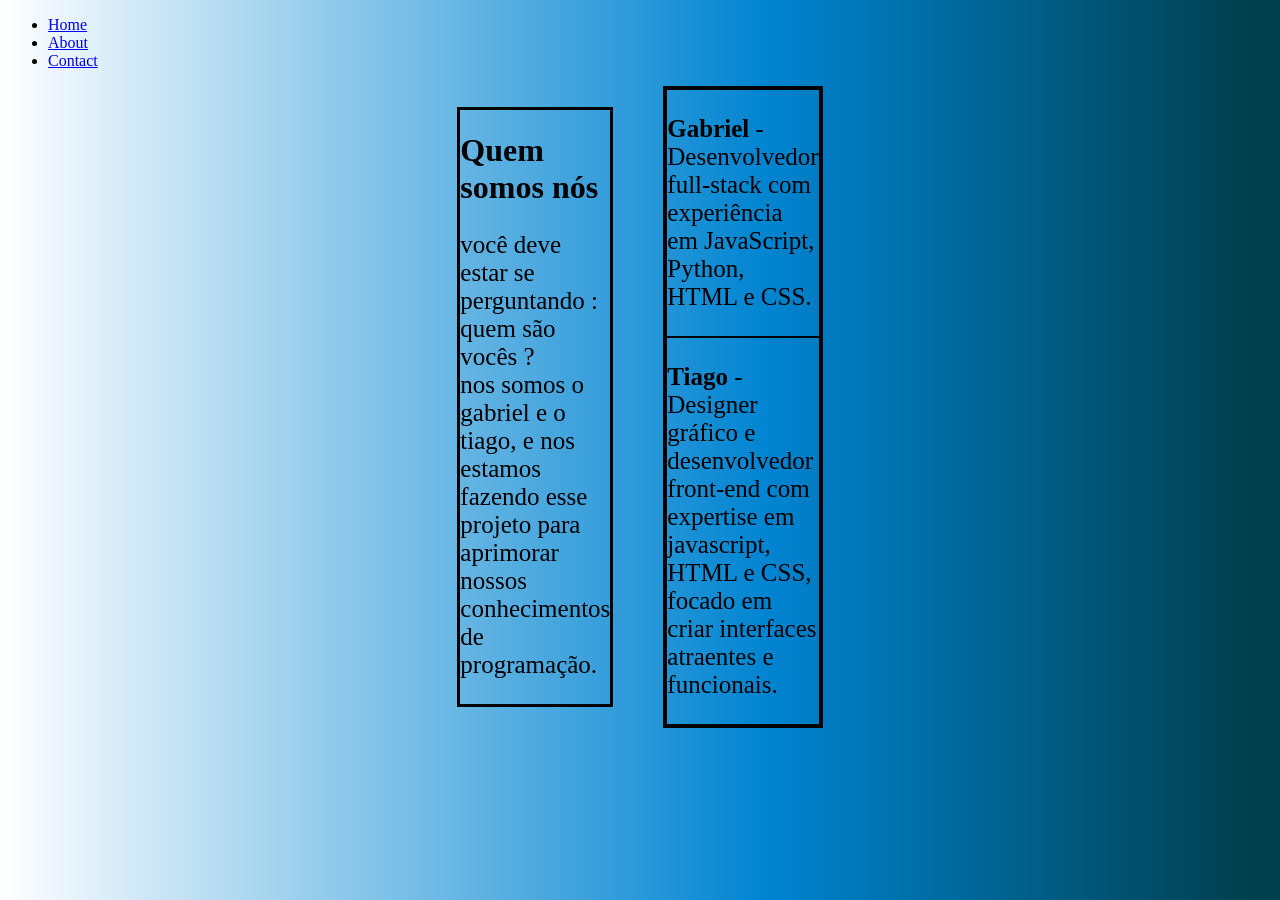
==== assets/pages/about.html @ 9b19006f "mexendo no css do about 2" ====
<!DOCTYPE html>
<html lang="pt-br">

<head>
    <meta charset="UTF-8">
    <meta name="viewport" content="width=device-width, initial-scale=1.0">
    <link rel="stylesheet" href="../css/about.css">
    <title>Projeto escola-sobre</title>
</head>

<body>


    <header>
        <nav>            <ul>
                <li><a href="/index.html">Home</a></li>
                <li><a href="about.html">About</a></li>
                <li><a href="contact.html">Contact</a></li>
            </ul>
        </nav>
    </header>

    <div class="container">
        <div class="center">
        <h1>
            Quem somos nós
        </h1>
            <p>você deve estar se perguntando : quem são vocês ?<br>nos somos o gabriel e o tiago, e nos estamos
                fazendo esse projeto para aprimorar nossos conhecimentos de programação.</p>
        </div>
        <div class="center">
            <div class="dev1">
                <p>
                   <strong>Gabriel</strong> - Desenvolvedor full-stack com experiência em JavaScript, Python, HTML e CSS. 
                </p>
            </div>
             <div class="dev2">
                <p>
                   <strong>Tiago</strong> - Designer gráfico e desenvolvedor front-end com expertise em javascript, HTML e CSS, focado em criar interfaces atraentes e funcionais.

                </p>
             </div>
        </div>
    </div>





</body>

</html>
---- assets/css/about.css ----
@charset "utf-8";
body{
    background-image: linear-gradient(to left, rgb(0, 63, 76) 2%, rgb(0, 132, 209) 40%, white );
}
p{
    font-size: 25px;
}

div.container{ 
    width: 300px;
    margin: 0 auto;
    align-items: center;
    justify-content: center;
    display: flex;
    gap: 50px;
    
} 
div.center{
    border-color: black;
    border-width: 3px;
    border-style: solid;

}
div.dev1{
    border-color: black;
    border-width: 0.1px;
    border-style: solid;
}
div.dev2{
    border-color: black;
    border-width: 0.1px;
    border-style: solid;
}
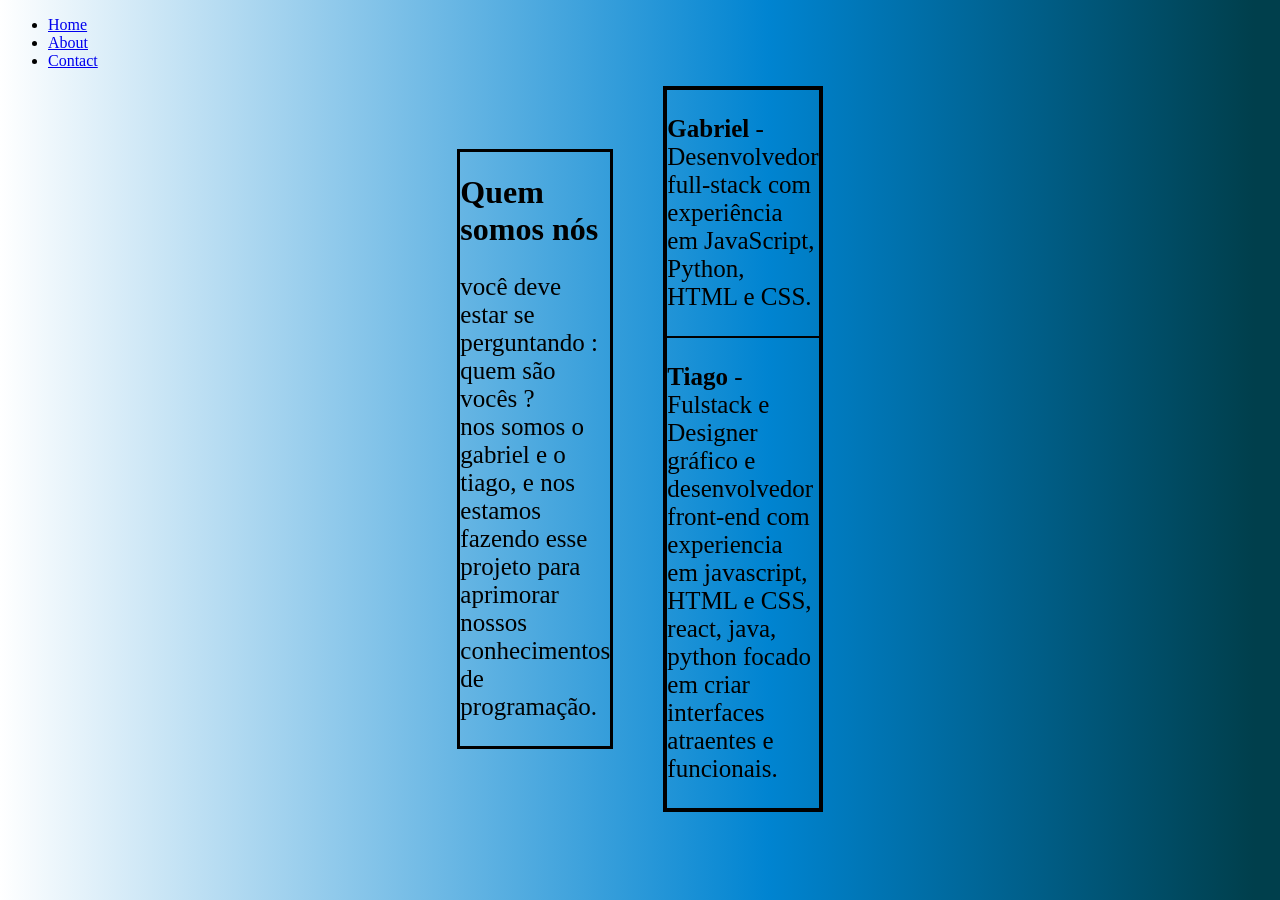
==== commit d374ec72: "about" ====
--- a/assets/pages/about.html
+++ b/assets/pages/about.html
@@ -12,7 +12,8 @@
 
 
     <header>
-        <nav>            <ul>
+        <nav>
+            <ul>
                 <li><a href="/index.html">Home</a></li>
                 <li><a href="about.html">About</a></li>
                 <li><a href="contact.html">Contact</a></li>
@@ -22,24 +23,26 @@
 
     <div class="container">
         <div class="center">
-        <h1>
-            Quem somos nós
-        </h1>
+            <h1>
+                Quem somos nós
+            </h1>
             <p>você deve estar se perguntando : quem são vocês ?<br>nos somos o gabriel e o tiago, e nos estamos
                 fazendo esse projeto para aprimorar nossos conhecimentos de programação.</p>
         </div>
         <div class="center">
             <div class="dev1">
                 <p>
-                   <strong>Gabriel</strong> - Desenvolvedor full-stack com experiência em JavaScript, Python, HTML e CSS. 
+                    <strong>Gabriel</strong> - Desenvolvedor full-stack com experiência em JavaScript, Python, HTML e
+                    CSS.
                 </p>
             </div>
-             <div class="dev2">
+            <div class="dev2">
                 <p>
-                   <strong>Tiago</strong> - Designer gráfico e desenvolvedor front-end com expertise em javascript, HTML e CSS, focado em criar interfaces atraentes e funcionais.
+                    <strong>Tiago</strong> - Fulstack e Designer gráfico e desenvolvedor front-end com experiencia em
+                    javascript, HTML e CSS, react, java, python focado em criar interfaces atraentes e funcionais.
 
                 </p>
-             </div>
+            </div>
         </div>
     </div>
 
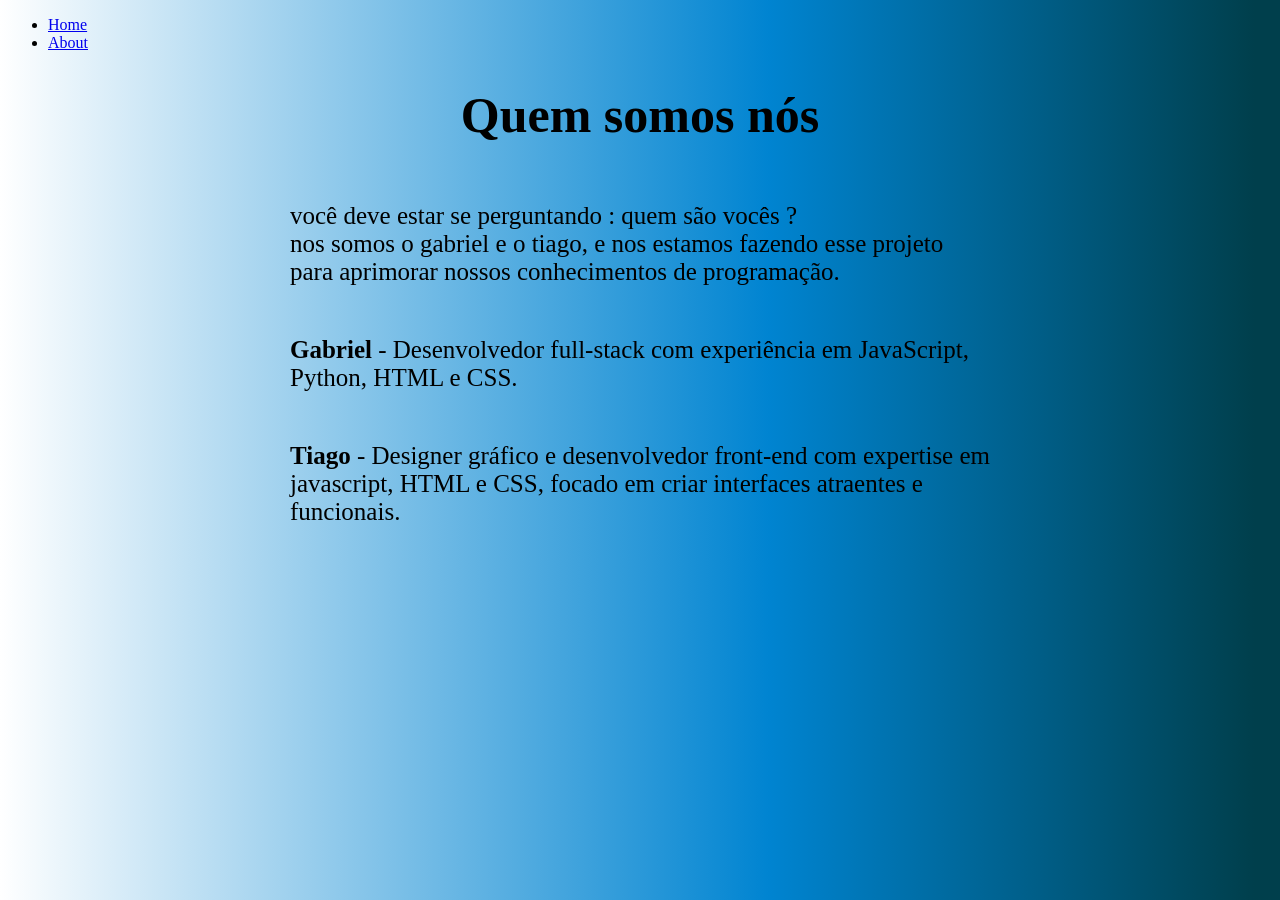
==== commit 3709c916: "arrumando as divs do about" ====
--- a/assets/pages/about.html
+++ b/assets/pages/about.html
@@ -12,44 +12,28 @@
 
 
     <header>
-        <nav>
-            <ul>
+        <nav>            <ul>
                 <li><a href="/index.html">Home</a></li>
                 <li><a href="about.html">About</a></li>
-                <li><a href="contact.html">Contact</a></li>
             </ul>
         </nav>
     </header>
-
-    <div class="container">
+        <h1>Quem somos nós</h1>
         <div class="center">
-            <h1>
-                Quem somos nós
-            </h1>
             <p>você deve estar se perguntando : quem são vocês ?<br>nos somos o gabriel e o tiago, e nos estamos
                 fazendo esse projeto para aprimorar nossos conhecimentos de programação.</p>
         </div>
-        <div class="center">
             <div class="dev1">
                 <p>
-                    <strong>Gabriel</strong> - Desenvolvedor full-stack com experiência em JavaScript, Python, HTML e
-                    CSS.
+                   <strong>Gabriel</strong> - Desenvolvedor full-stack com experiência em JavaScript, Python, HTML e CSS. 
                 </p>
             </div>
-            <div class="dev2">
+             <div class="dev2">
                 <p>
-                    <strong>Tiago</strong> - Fulstack e Designer gráfico e desenvolvedor front-end com experiencia em
-                    javascript, HTML e CSS, react, java, python focado em criar interfaces atraentes e funcionais.
+                   <strong>Tiago</strong> - Designer gráfico e desenvolvedor front-end com expertise em javascript, HTML e CSS, focado em criar interfaces atraentes e funcionais.
 
                 </p>
-            </div>
-        </div>
-    </div>
-
-
-
-
-
+             </div>   
 </body>
 
 </html>
--- a/assets/css/about.css
+++ b/assets/css/about.css
@@ -5,29 +5,34 @@
 p{
     font-size: 25px;
 }
-
-div.container{ 
-    width: 300px;
+h1{
+    text-align: center;
+    font-size: 50px;
+}
+    
+    
+div.center{
+    width: 700px;
     margin: 0 auto;
     align-items: center;
     justify-content: center;
     display: flex;
     gap: 50px;
-    
-} 
-div.center{
-    border-color: black;
-    border-width: 3px;
-    border-style: solid;
 
 }
 div.dev1{
-    border-color: black;
-    border-width: 0.1px;
-    border-style: solid;
+    width: 700px;
+    margin: 0 auto;
+    align-items: center;
+    justify-content: center;
+    display: flex;
+    gap: 50px;
 }
 div.dev2{
-    border-color: black;
-    border-width: 0.1px;
-    border-style: solid;
+    width: 700px;
+    margin: 0 auto;
+    align-items: center;
+    justify-content: center;
+    display: flex;
+    gap: 50px;
 }
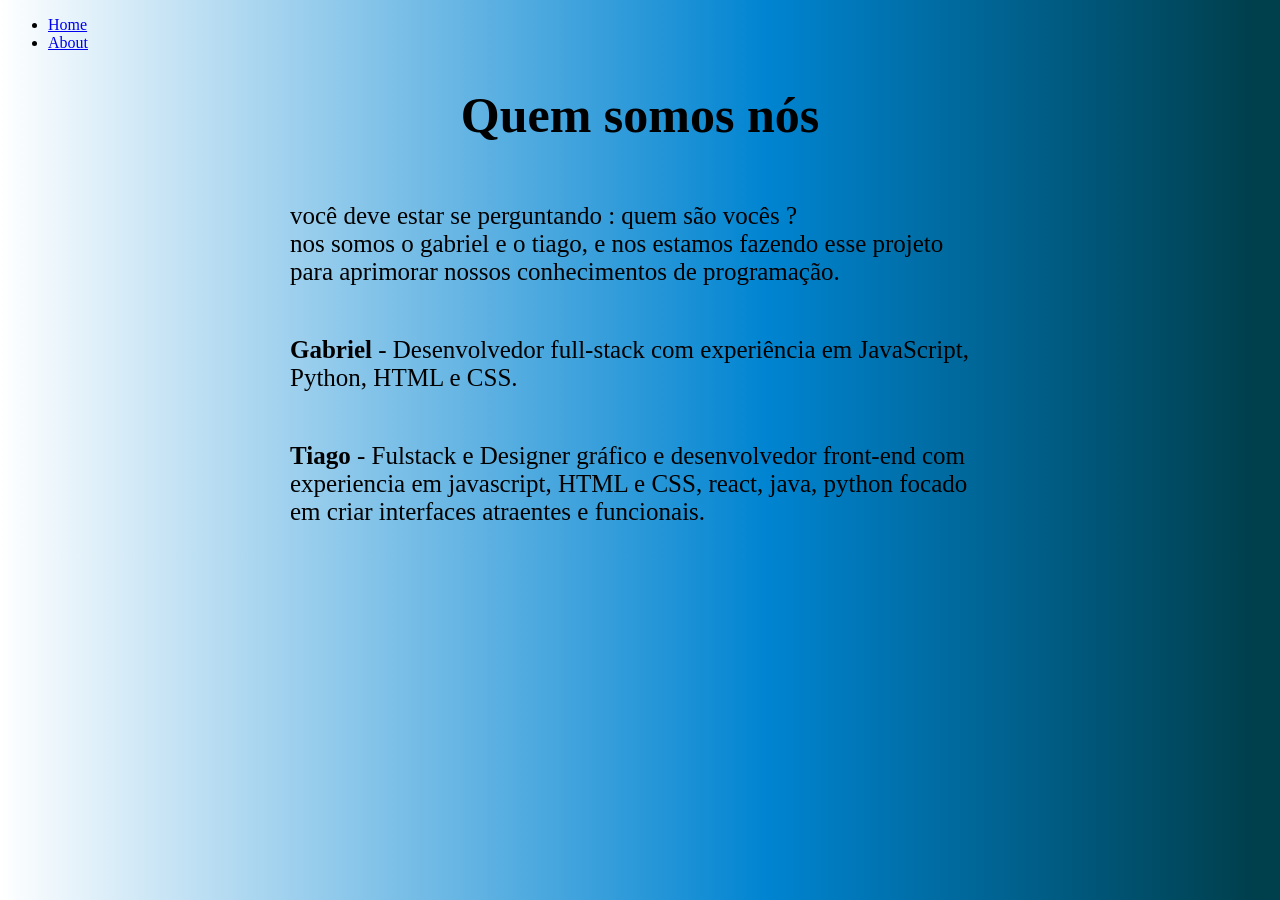
==== commit 7708d14d: "arrumando as divs do about 2" ====
--- a/assets/pages/about.html
+++ b/assets/pages/about.html
@@ -12,7 +12,8 @@
 
 
     <header>
-        <nav>            <ul>
+        <nav>
+            <ul>
                 <li><a href="/index.html">Home</a></li>
                 <li><a href="about.html">About</a></li>
             </ul>
@@ -25,15 +26,24 @@
         </div>
             <div class="dev1">
                 <p>
-                   <strong>Gabriel</strong> - Desenvolvedor full-stack com experiência em JavaScript, Python, HTML e CSS. 
+                    <strong>Gabriel</strong> - Desenvolvedor full-stack com experiência em JavaScript, Python, HTML e
+                    CSS.
                 </p>
             </div>
-             <div class="dev2">
+            <div class="dev2">
                 <p>
-                   <strong>Tiago</strong> - Designer gráfico e desenvolvedor front-end com expertise em javascript, HTML e CSS, focado em criar interfaces atraentes e funcionais.
+                    <strong>Tiago</strong> - Fulstack e Designer gráfico e desenvolvedor front-end com experiencia em
+                    javascript, HTML e CSS, react, java, python focado em criar interfaces atraentes e funcionais.
 
                 </p>
+
              </div>   
+            </div>
+        </div>
+    </div>
+
+
+
 </body>
 
 </html>
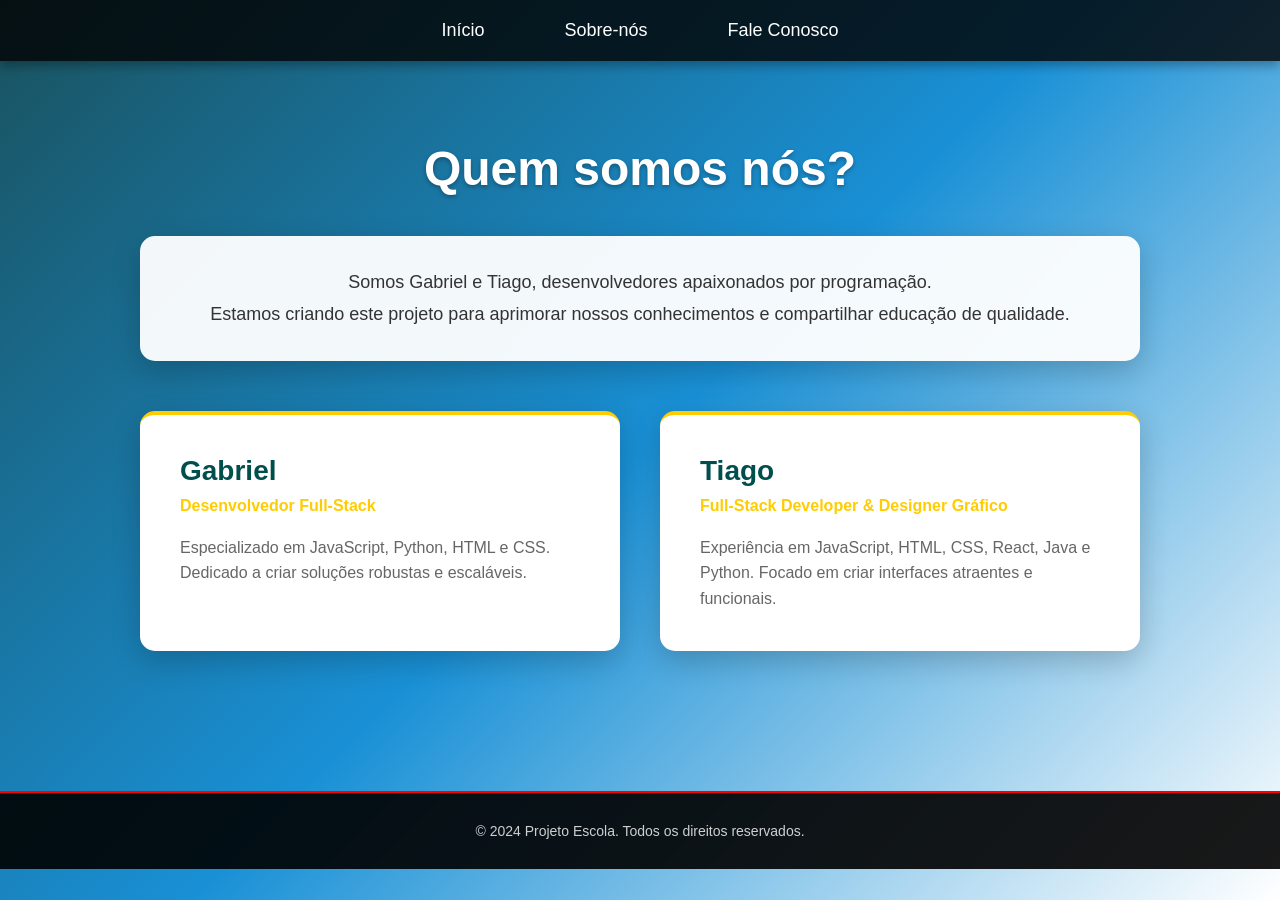
==== commit cb90f18b: "🎨 Melhorias gerais: HTML semântico, CSS otimizado, JS com validações, README completo" ====
--- a/assets/pages/about.html
+++ b/assets/pages/about.html
@@ -1,49 +1,59 @@
 <!DOCTYPE html>
-<html lang="pt-br">
+<html lang="pt-BR">
 
 <head>
     <meta charset="UTF-8">
     <meta name="viewport" content="width=device-width, initial-scale=1.0">
+    <meta name="description" content="Conheça nosso time de desenvolvedores - Gabriel e Tiago">
     <link rel="stylesheet" href="../css/about.css">
-    <title>Projeto escola-sobre</title>
+    <title>Sobre-nós - Projeto Escola</title>
 </head>
 
 <body>
-
-
     <header>
-        <nav>
+        <nav aria-label="Navegação principal">
             <ul>
-                <li><a href="/index.html">Home</a></li>
-                <li><a href="about.html">About</a></li>
+                <li><a href="../../index.html">Início</a></li>
+                <li><a href="about.html">Sobre-nós</a></li>
+                <li><a href="logim.html">Fale Conosco</a></li>
             </ul>
         </nav>
     </header>
-        <h1>Quem somos nós</h1>
-        <div class="center">
-            <p>você deve estar se perguntando : quem são vocês ?<br>nos somos o gabriel e o tiago, e nos estamos
-                fazendo esse projeto para aprimorar nossos conhecimentos de programação.</p>
-        </div>
-            <div class="dev1">
+
+    <main>
+        <section class="about">
+            <h1>Quem somos nós?</h1>
+            
+            <div class="intro">
                 <p>
-                    <strong>Gabriel</strong> - Desenvolvedor full-stack com experiência em JavaScript, Python, HTML e
-                    CSS.
+                    Somos Gabriel e Tiago, desenvolvedores apaixonados por programação.<br>
+                    Estamos criando este projeto para aprimorar nossos conhecimentos e compartilhar educação de qualidade.
                 </p>
             </div>
-            <div class="dev2">
-                <p>
-                    <strong>Tiago</strong> - Fulstack e Designer gráfico e desenvolvedor front-end com experiencia em
-                    javascript, HTML e CSS, react, java, python focado em criar interfaces atraentes e funcionais.
 
-                </p>
+            <div class="developers">
+                <div class="dev-card">
+                    <h2>Gabriel</h2>
+                    <p class="role">Desenvolvedor Full-Stack</p>
+                    <p class="description">
+                        Especializado em JavaScript, Python, HTML e CSS. Dedicado a criar soluções robustas e escaláveis.
+                    </p>
+                </div>
 
-             </div>   
+                <div class="dev-card">
+                    <h2>Tiago</h2>
+                    <p class="role">Full-Stack Developer & Designer Gráfico</p>
+                    <p class="description">
+                        Experiência em JavaScript, HTML, CSS, React, Java e Python. Focado em criar interfaces atraentes e funcionais.
+                    </p>
+                </div>
             </div>
-        </div>
-    </div>
+        </section>
+    </main>
 
-
-
+    <footer class="footer">
+        <p>&copy; 2024 Projeto Escola. Todos os direitos reservados.</p>
+    </footer>
 </body>
 
 </html>
--- a/assets/css/about.css
+++ b/assets/css/about.css
@@ -1,38 +1,201 @@
-@charset "utf-8";
-body{
-    background-image: linear-gradient(to left, rgb(0, 63, 76) 2%, rgb(0, 132, 209) 40%, white );
-}
-p{
-    font-size: 25px;
-}
-h1{
+@charset "UTF-8";
+
+* {
+    box-sizing: border-box;
+    margin: 0;
+    padding: 0;
+}
+
+html {
+    scroll-behavior: smooth;
+}
+
+body {
+    font-family: 'Verdana', Geneva, Tahoma, sans-serif;
+    background-image: linear-gradient(135deg, rgba(0, 63, 76, 0.9) 0%, rgba(0, 132, 209, 0.9) 50%, rgba(255, 255, 255, 0.95) 100%);
+    background-attachment: fixed;
+    color: #333;
+}
+
+header {
+    background-color: rgba(0, 0, 0, 0.8);
+    padding: 20px 0;
+    box-shadow: 0 5px 10px rgba(0, 0, 0, 0.3);
+    position: sticky;
+    top: 0;
+    z-index: 100;
+}
+
+nav {
+    display: flex;
+    justify-content: center;
+    align-items: center;
+}
+
+nav ul {
+    display: flex;
+    list-style: none;
+    gap: 40px;
+}
+
+nav a {
+    color: white;
+    text-decoration: none;
+    font-size: 18px;
+    padding: 10px 20px;
+    transition: all 0.3s ease;
+    border-bottom: 2px solid transparent;
+}
+
+nav a:hover {
+    color: #ffcc00;
+    border-bottom: 2px solid #ffcc00;
+    transform: translateY(-2px);
+}
+
+main {
+    min-height: calc(100vh - 70px - 100px);
+    display: flex;
+    justify-content: center;
+    align-items: center;
+    padding: 60px 20px;
+}
+
+.about {
+    max-width: 1000px;
+    width: 100%;
+}
+
+.about h1 {
     text-align: center;
-    font-size: 50px;
-}
-    
-    
-div.center{
-    width: 700px;
-    margin: 0 auto;
-    align-items: center;
-    justify-content: center;
-    display: flex;
-    gap: 50px;
-
-}
-div.dev1{
-    width: 700px;
-    margin: 0 auto;
-    align-items: center;
-    justify-content: center;
-    display: flex;
-    gap: 50px;
-}
-div.dev2{
-    width: 700px;
-    margin: 0 auto;
-    align-items: center;
-    justify-content: center;
-    display: flex;
-    gap: 50px;
+    font-size: 48px;
+    color: white;
+    margin-bottom: 40px;
+    text-shadow: 0 2px 4px rgba(0, 0, 0, 0.3);
+}
+
+.intro {
+    background: rgba(255, 255, 255, 0.95);
+    padding: 30px;
+    border-radius: 15px;
+    margin-bottom: 50px;
+    text-align: center;
+    box-shadow: 0 10px 30px rgba(0, 0, 0, 0.2);
+    line-height: 1.8;
+    font-size: 18px;
+}
+
+.developers {
+    display: grid;
+    grid-template-columns: repeat(auto-fit, minmax(400px, 1fr));
+    gap: 40px;
+    margin-bottom: 60px;
+}
+
+.dev-card {
+    background: white;
+    padding: 40px;
+    border-radius: 15px;
+    box-shadow: 0 10px 30px rgba(0, 0, 0, 0.2);
+    transition: all 0.3s ease;
+    border-top: 4px solid #ffcc00;
+}
+
+.dev-card:hover {
+    transform: translateY(-10px);
+    box-shadow: 0 15px 40px rgba(0, 0, 0, 0.3);
+}
+
+.dev-card h2 {
+    font-size: 28px;
+    color: #004f4c;
+    margin-bottom: 10px;
+}
+
+.dev-card .role {
+    color: #ffcc00;
+    font-weight: bold;
+    font-size: 16px;
+    margin-bottom: 20px;
+}
+
+.dev-card .description {
+    color: #666;
+    line-height: 1.6;
+    font-size: 16px;
+}
+
+footer {
+    background-color: rgba(0, 0, 0, 0.9);
+    color: white;
+    text-align: center;
+    padding: 30px;
+    border-top: 2px solid #ff0000;
+}
+
+footer p {
+    font-size: 14px;
+    opacity: 0.8;
+}
+
+@media (max-width: 768px) {
+    .about h1 {
+        font-size: 32px;
+    }
+
+    nav ul {
+        flex-direction: column;
+        gap: 15px;
+        text-align: center;
+    }
+
+    .intro {
+        font-size: 16px;
+        padding: 20px;
+    }
+
+    .developers {
+        grid-template-columns: 1fr;
+        gap: 25px;
+    }
+
+    .dev-card {
+        padding: 25px;
+    }
+
+    .dev-card h2 {
+        font-size: 22px;
+    }
+}
+
+@media (max-width: 480px) {
+    header {
+        padding: 15px 0;
+    }
+
+    nav a {
+        font-size: 14px;
+        padding: 8px 12px;
+    }
+
+    .about h1 {
+        font-size: 24px;
+    }
+
+    .intro {
+        font-size: 14px;
+        padding: 15px;
+    }
+
+    .dev-card {
+        padding: 20px;
+    }
+
+    .dev-card h2 {
+        font-size: 18px;
+    }
+
+    .dev-card .description {
+        font-size: 14px;
+    }
 }
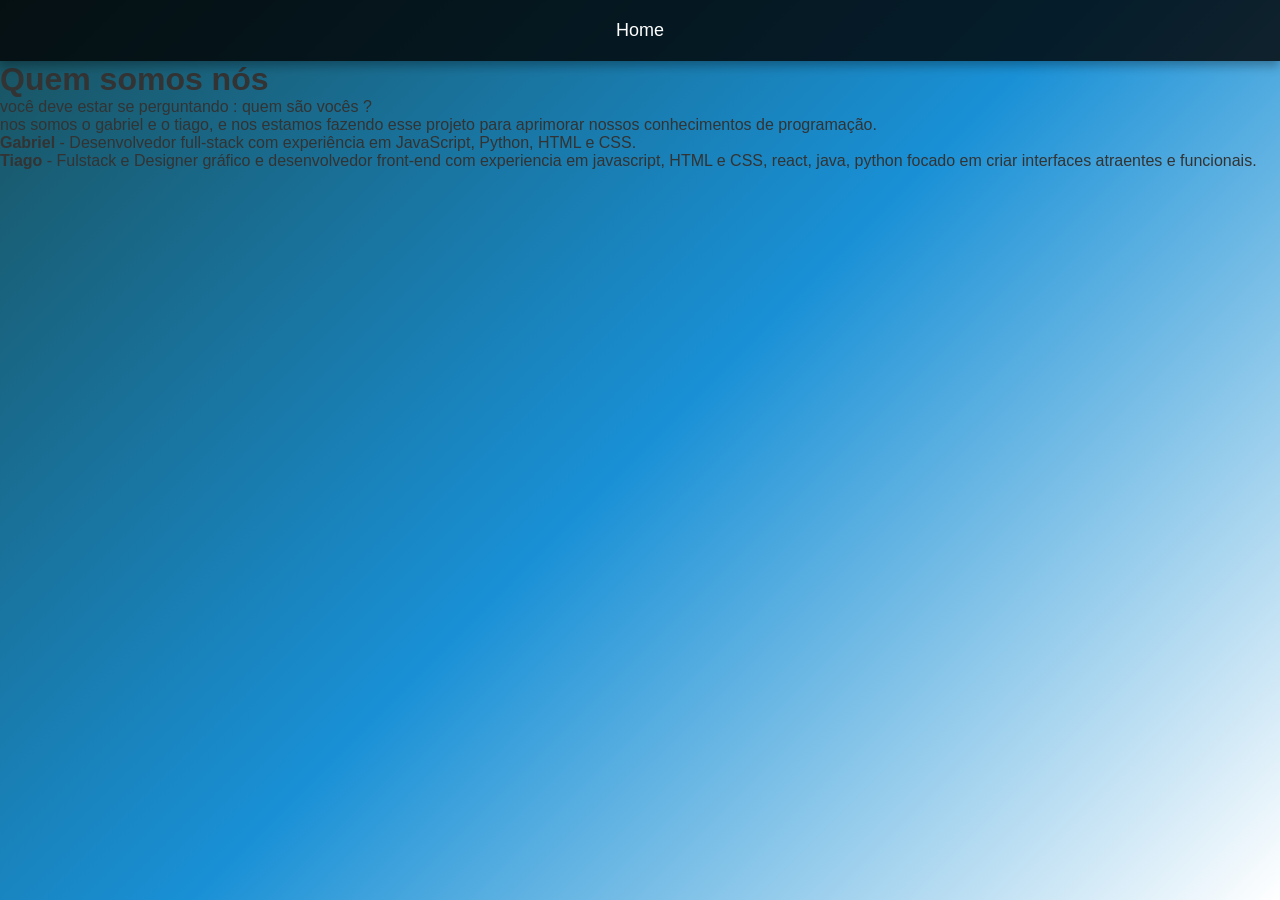
==== commit a840f177: "criando area de fala" ====
--- a/assets/pages/about.html
+++ b/assets/pages/about.html
@@ -1,59 +1,45 @@
 <!DOCTYPE html>
-<html lang="pt-BR">
+<html lang="pt-br">
 
 <head>
     <meta charset="UTF-8">
     <meta name="viewport" content="width=device-width, initial-scale=1.0">
-    <meta name="description" content="Conheça nosso time de desenvolvedores - Gabriel e Tiago">
     <link rel="stylesheet" href="../css/about.css">
-    <title>Sobre-nós - Projeto Escola</title>
+    <title>Projeto escola-sobre</title>
 </head>
 
 <body>
+
+
     <header>
-        <nav aria-label="Navegação principal">
+        <nav>
             <ul>
-                <li><a href="../../index.html">Início</a></li>
-                <li><a href="about.html">Sobre-nós</a></li>
-                <li><a href="logim.html">Fale Conosco</a></li>
+                <li><a href="/Projetct-Escola-rs/index.html">Home</a></li>
             </ul>
         </nav>
     </header>
-
-    <main>
-        <section class="about">
-            <h1>Quem somos nós?</h1>
-            
-            <div class="intro">
+        <h1>Quem somos nós</h1>
+        <div class="center">
+            <p>você deve estar se perguntando : quem são vocês ?<br> nos somos o gabriel e o tiago, e nos estamos
+            fazendo esse projeto para aprimorar nossos conhecimentos de programação.</p>
+        </div>
+            <div class="dev1">
                 <p>
-                    Somos Gabriel e Tiago, desenvolvedores apaixonados por programação.<br>
-                    Estamos criando este projeto para aprimorar nossos conhecimentos e compartilhar educação de qualidade.
+                    <strong>Gabriel</strong> - Desenvolvedor full-stack com experiência em JavaScript, Python, HTML e CSS.
                 </p>
             </div>
+            <div class="dev2">
+                <p>
+                    <strong>Tiago</strong> - Fulstack e Designer gráfico e desenvolvedor front-end com experiencia em javascript, HTML e CSS, react, java, python focado em criar interfaces atraentes e funcionais.
+                </p>
 
-            <div class="developers">
-                <div class="dev-card">
-                    <h2>Gabriel</h2>
-                    <p class="role">Desenvolvedor Full-Stack</p>
-                    <p class="description">
-                        Especializado em JavaScript, Python, HTML e CSS. Dedicado a criar soluções robustas e escaláveis.
-                    </p>
-                </div>
+             </div>   
+            </div>
+        </div>
+    </div>
 
-                <div class="dev-card">
-                    <h2>Tiago</h2>
-                    <p class="role">Full-Stack Developer & Designer Gráfico</p>
-                    <p class="description">
-                        Experiência em JavaScript, HTML, CSS, React, Java e Python. Focado em criar interfaces atraentes e funcionais.
-                    </p>
-                </div>
-            </div>
-        </section>
-    </main>
 
-    <footer class="footer">
-        <p>&copy; 2024 Projeto Escola. Todos os direitos reservados.</p>
-    </footer>
+
 </body>
 
 </html>
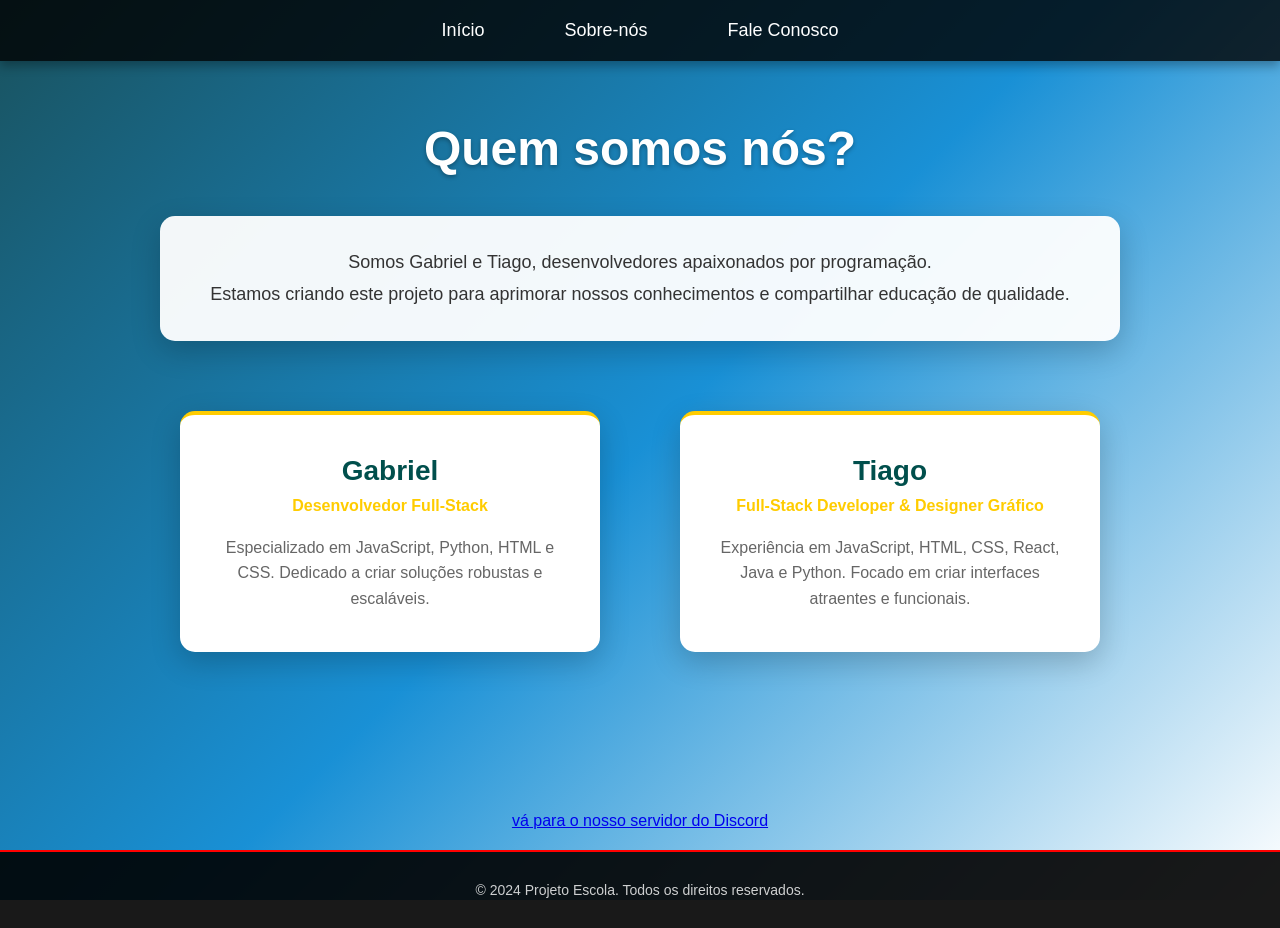
==== commit e8ee11c4: "adicionando o link do discord" ====
--- a/assets/pages/about.html
+++ b/assets/pages/about.html
@@ -1,45 +1,61 @@
 <!DOCTYPE html>
-<html lang="pt-br">
+<html lang="pt-BR">
 
 <head>
     <meta charset="UTF-8">
     <meta name="viewport" content="width=device-width, initial-scale=1.0">
+    <meta name="description" content="Conheça nosso time de desenvolvedores - Gabriel e Tiago">
     <link rel="stylesheet" href="../css/about.css">
-    <title>Projeto escola-sobre</title>
+    <title>Sobre-nós - Projeto Escola</title>
 </head>
 
 <body>
-
-
     <header>
-        <nav>
+        <nav aria-label="Navegação principal">
             <ul>
-                <li><a href="/Projetct-Escola-rs/index.html">Home</a></li>
+                <li><a href="../../index.html">Início</a></li>
+                <li><a href="about.html">Sobre-nós</a></li>
+                <li><a href="logim.html">Fale Conosco</a></li>
             </ul>
         </nav>
     </header>
-        <h1>Quem somos nós</h1>
-        <div class="center">
-            <p>você deve estar se perguntando : quem são vocês ?<br> nos somos o gabriel e o tiago, e nos estamos
-            fazendo esse projeto para aprimorar nossos conhecimentos de programação.</p>
-        </div>
-            <div class="dev1">
+
+    <main>
+        <section class="about">
+            <h1>Quem somos nós?</h1>
+            
+            <div class="intro">
                 <p>
-                    <strong>Gabriel</strong> - Desenvolvedor full-stack com experiência em JavaScript, Python, HTML e CSS.
+                    Somos Gabriel e Tiago, desenvolvedores apaixonados por programação.<br>
+                    Estamos criando este projeto para aprimorar nossos conhecimentos e compartilhar educação de qualidade.
                 </p>
             </div>
-            <div class="dev2">
-                <p>
-                    <strong>Tiago</strong> - Fulstack e Designer gráfico e desenvolvedor front-end com experiencia em javascript, HTML e CSS, react, java, python focado em criar interfaces atraentes e funcionais.
-                </p>
 
-             </div>   
+            <div class="developers">
+                <div class="dev-card">
+                    <h2>Gabriel</h2>
+                    <p class="role">Desenvolvedor Full-Stack</p>
+                    <p class="description">
+                        Especializado em JavaScript, Python, HTML e CSS. Dedicado a criar soluções robustas e escaláveis.
+                    </p>
+                </div>
+
+                <div class="dev-card">
+                    <h2>Tiago</h2>
+                    <p class="role">Full-Stack Developer & Designer Gráfico</p>
+                    <p class="description">
+                        Experiência em JavaScript, HTML, CSS, React, Java e Python. Focado em criar interfaces atraentes e funcionais.
+                    </p>
+                </div>
             </div>
-        </div>
+        </section>
+    </main>
+    <div>
+        <p><a target="_blank" href="https://discord.com/channels/1525576685993328820/1525576687046361130">vá para o nosso servidor do Discord</a></p>
     </div>
-
-
-
+    <footer class="footer">
+        <p>&copy; 2024 Projeto Escola. Todos os direitos reservados.</p>
+    </footer>
 </body>
 
 </html>
--- a/assets/css/about.css
+++ b/assets/css/about.css
@@ -137,6 +137,10 @@
     font-size: 14px;
     opacity: 0.8;
 }
+div {
+    text-align: center;
+    margin: 20px;
+}
 
 @media (max-width: 768px) {
     .about h1 {
